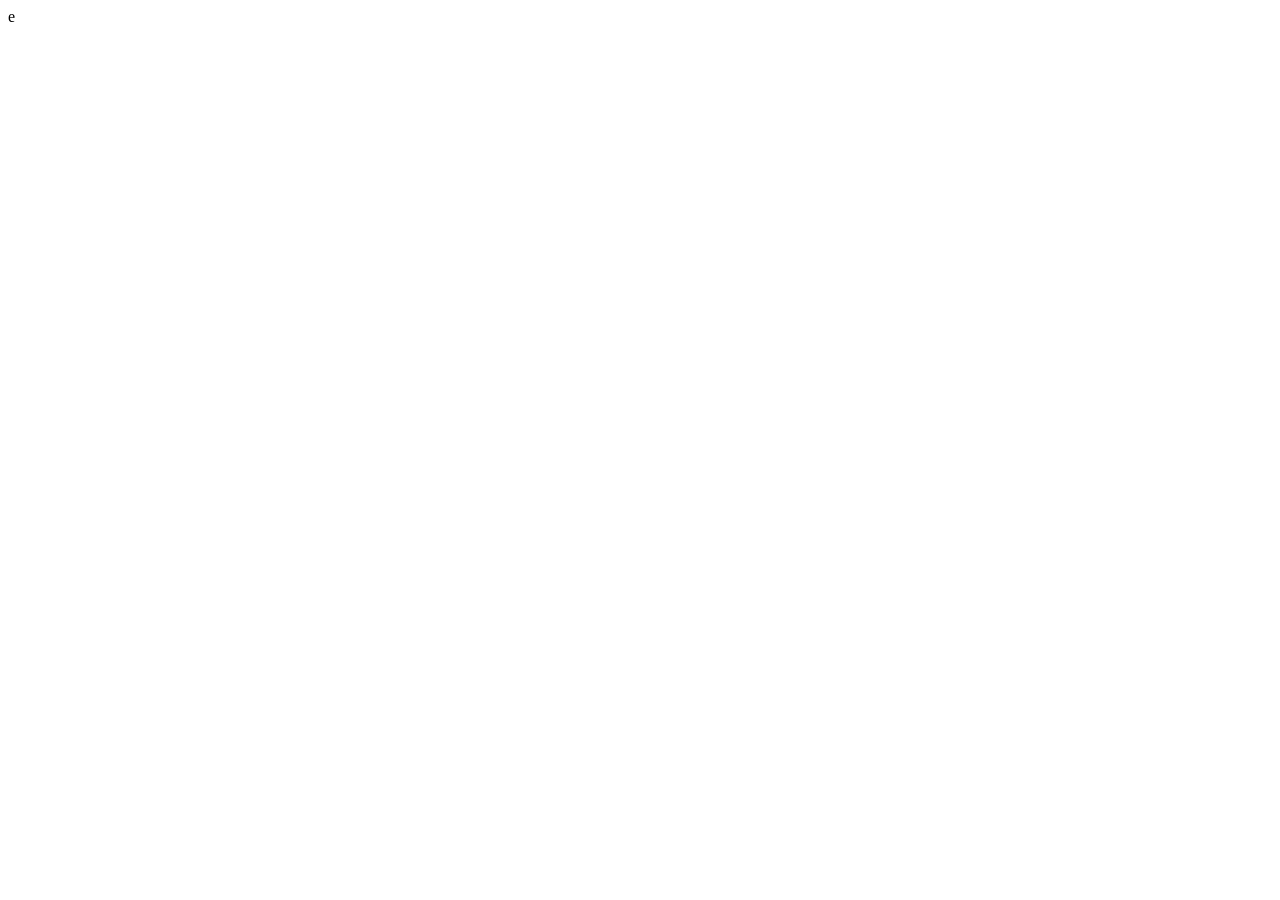
==== index.html @ 97b364ef "primer commit" ====
<!DOCTYPE html>
<html lang="es">
<head>
    <meta charset="UTF-8">
    <meta name="viewport" content="width=device-width, initial-scale=1.0">
    <title>Web de restaurante</title>
</head>
<body>
    
</body>
</html>
e
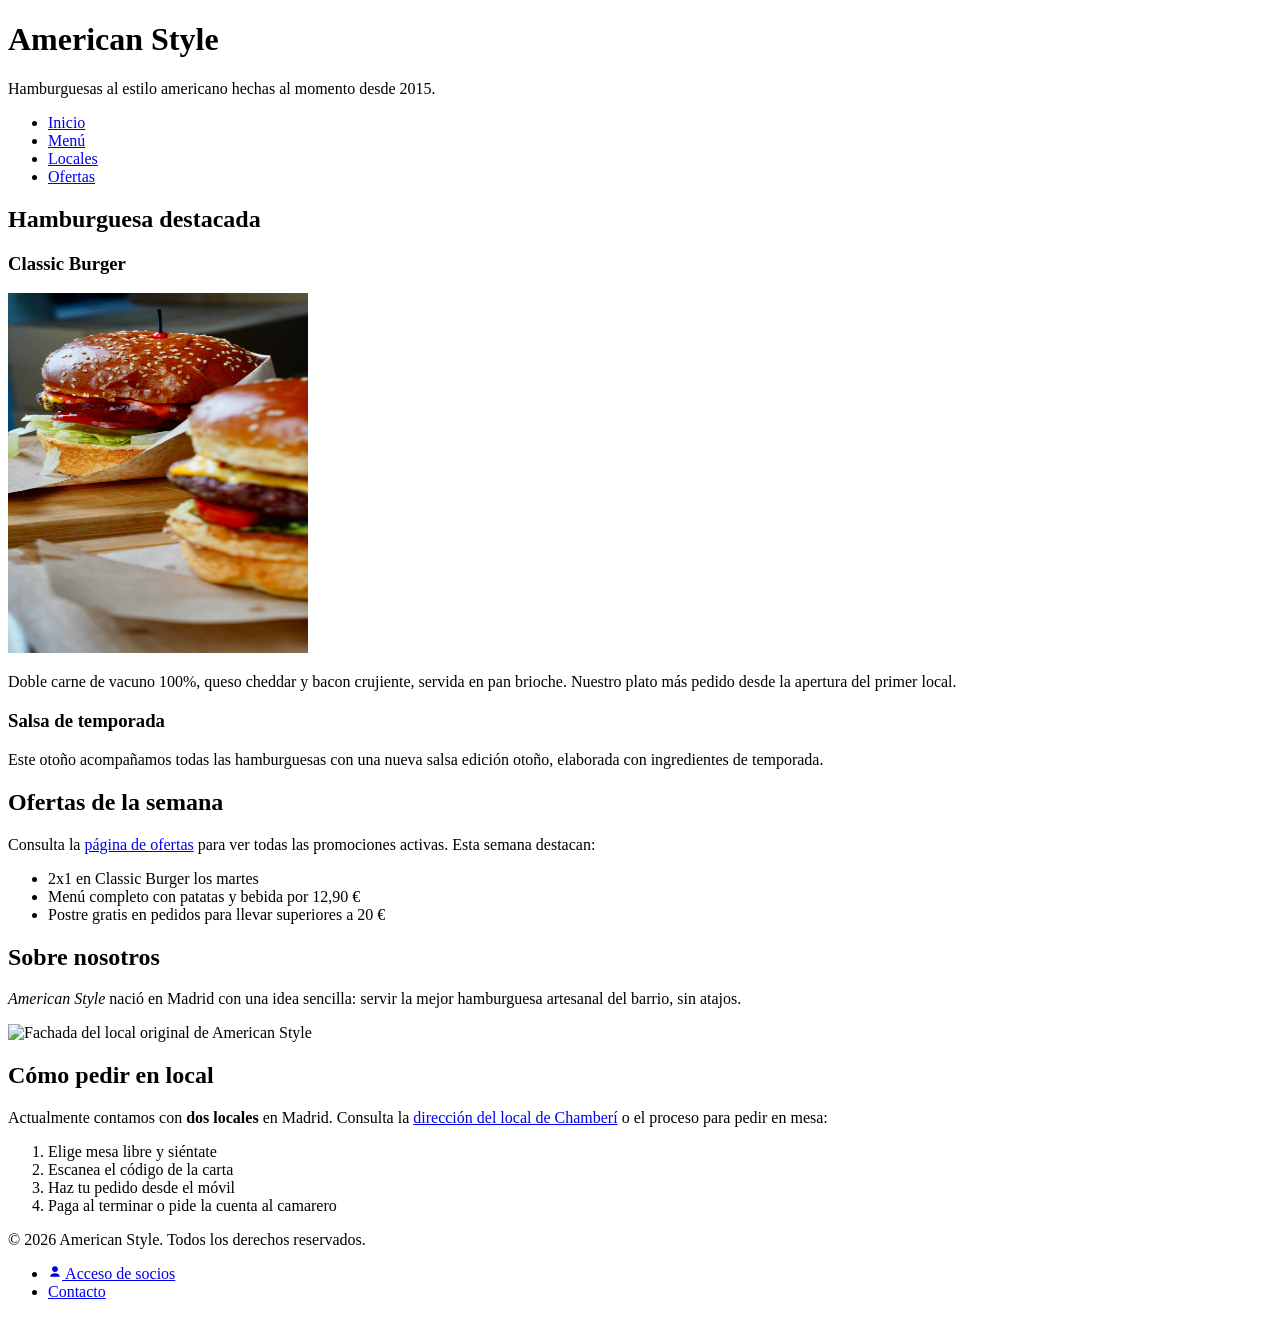
==== commit 6fcb9318: "Restaurante american style" ====
--- a/index.html
+++ b/index.html
@@ -1,12 +1,99 @@
+<!--[Nombre: Andrés Karambasis]-->
 <!DOCTYPE html>
 <html lang="es">
 <head>
-    <meta charset="UTF-8">
-    <meta name="viewport" content="width=device-width, initial-scale=1.0">
-    <title>Web de restaurante</title>
+  <meta charset="UTF-8">
+  <meta name="viewport" content="width=device-width, initial-scale=1.0">
+  <title>American Style — Hamburguesería</title>
 </head>
 <body>
-    
+
+  <header>
+    <h1>American Style</h1>
+    <p>Hamburguesas al estilo americano hechas al momento desde 2015.</p>
+  </header>
+
+  <nav aria-label="Navegación principal">
+    <ul>
+      <li><a href="burger_inicio.html">Inicio</a></li>
+      <li><a href="burger_menu.html">Menú</a></li>
+      <li><a href="burger_locales.html">Locales</a></li>
+      <li><a href="burger_ofertas.html">Ofertas</a></li>
+    </ul>
+  </nav>
+
+  <main>
+
+    <section id="menu">
+      <h2>Hamburguesa destacada</h2>
+
+      <article>
+        <h3>Classic Burger</h3>
+        <img src=pexels-mehmetography-2153058108-33502810.jpg alt="Classic Burger con doble carne, queso cheddar y bacon" width="300" height="360">
+        <p>
+          Doble carne de vacuno 100%, queso cheddar y bacon
+          crujiente, servida en pan brioche. Nuestro plato más pedido desde
+          la apertura del primer local.
+        </p>
+      </article>
+
+      <article>
+        <h3>Salsa de temporada</h3>
+        <p>
+          Este otoño acompañamos todas las hamburguesas con una nueva salsa edición otoño,
+          elaborada con ingredientes de temporada.
+        </p>
+      </article>
+    </section>
+
+    <section id="ofertas">
+      <h2>Ofertas de la semana</h2>
+
+
+      <p>Consulta la <a href="burger_ofertas.html">página de ofertas</a>
+        para ver todas las promociones activas. Esta semana destacan:</p>
+
+      <ul><li>2x1 en Classic Burger los martes</li>
+        <li>Menú completo con patatas y bebida por 12,90 €</li>
+        <li>Postre gratis en pedidos para llevar superiores a 20 €</li> </ul>
+    </section>
+
+    <aside>
+      <h2>Sobre nosotros</h2>
+
+      <p><em>American Style</em> nació en Madrid con una idea sencilla:
+        servir la mejor hamburguesa artesanal del barrio, sin atajos.</p>
+      <img src="fachada-local.svg" alt="Fachada del local original de American Style" width="200" height="240">
+    </aside>
+
+    <section id="locales">
+      <h2>Cómo pedir en local</h2>
+
+      <p>Actualmente contamos con <strong>dos locales</strong> en Madrid.
+        Consulta la <a href="burger_locales.html#chamberi">dirección
+        del local de Chamberí</a> o el proceso para pedir en mesa:</p>
+        <ol><li>Elige mesa libre y siéntate</li>
+        <li>Escanea el código de la carta</li>
+        <li>Haz tu pedido desde el móvil</li>
+        <li>Paga al terminar o pide la cuenta al camarero</li></ol>
+    </section>
+
+  </main>
+
+  <footer>
+    <p>&copy; 2026 American Style. Todos los derechos reservados.</p>
+    <nav aria-label="Navegación del pie de página">
+      <ul>
+        <li>
+          <a href="burger_login.html">
+            <svg class="nav-user-icon" viewBox="0 0 24 24" width="14" height="14" fill="currentColor" aria-hidden="true"><path d="M12 12a5 5 0 1 0 0-10 5 5 0 0 0 0 10Zm0 2c-4.42 0-8 2.24-8 5v1h16v-1c0-2.76-3.58-5-8-5Z"/></svg>
+            Acceso de socios
+          </a>
+        </li>
+        <li><a href="mailto:info@americanstyle.example">Contacto</a></li>
+      </ul>
+    </nav>
+  </footer>
+
 </body>
-</html>
-e
+</html>
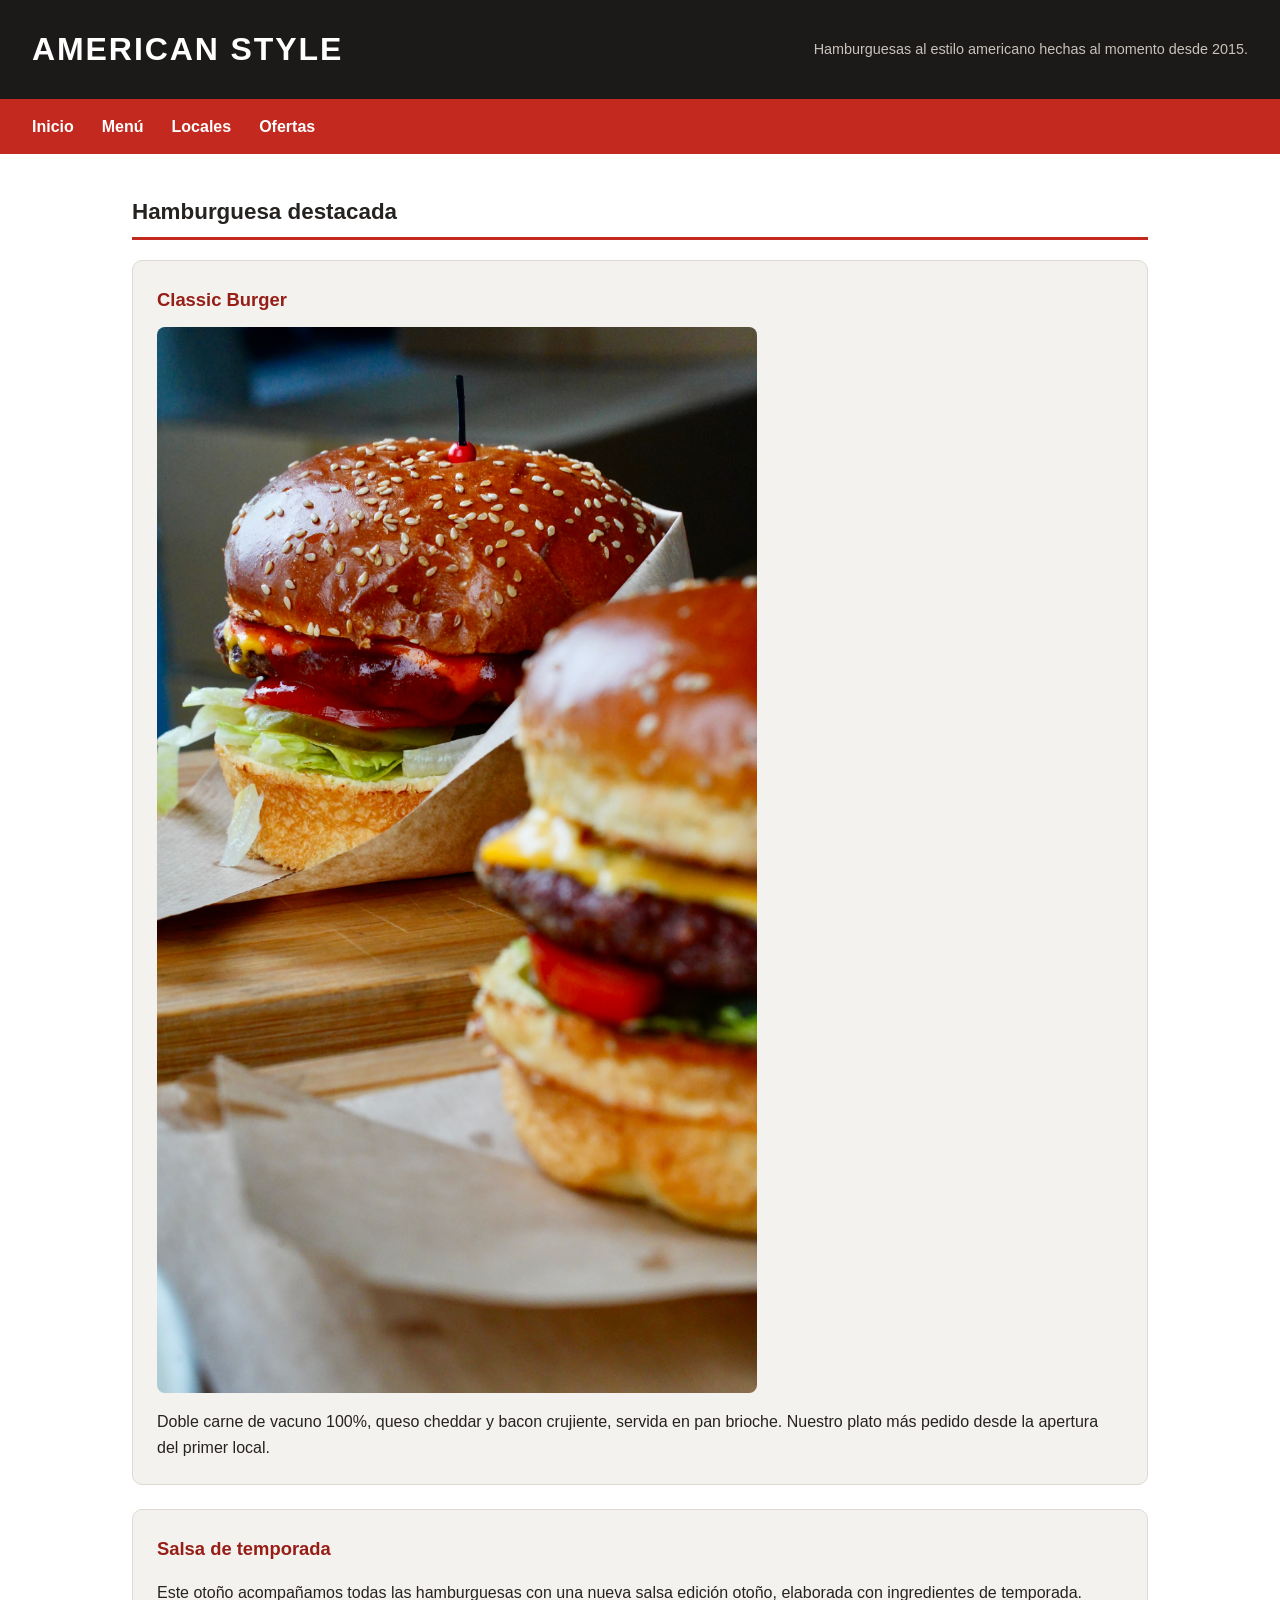
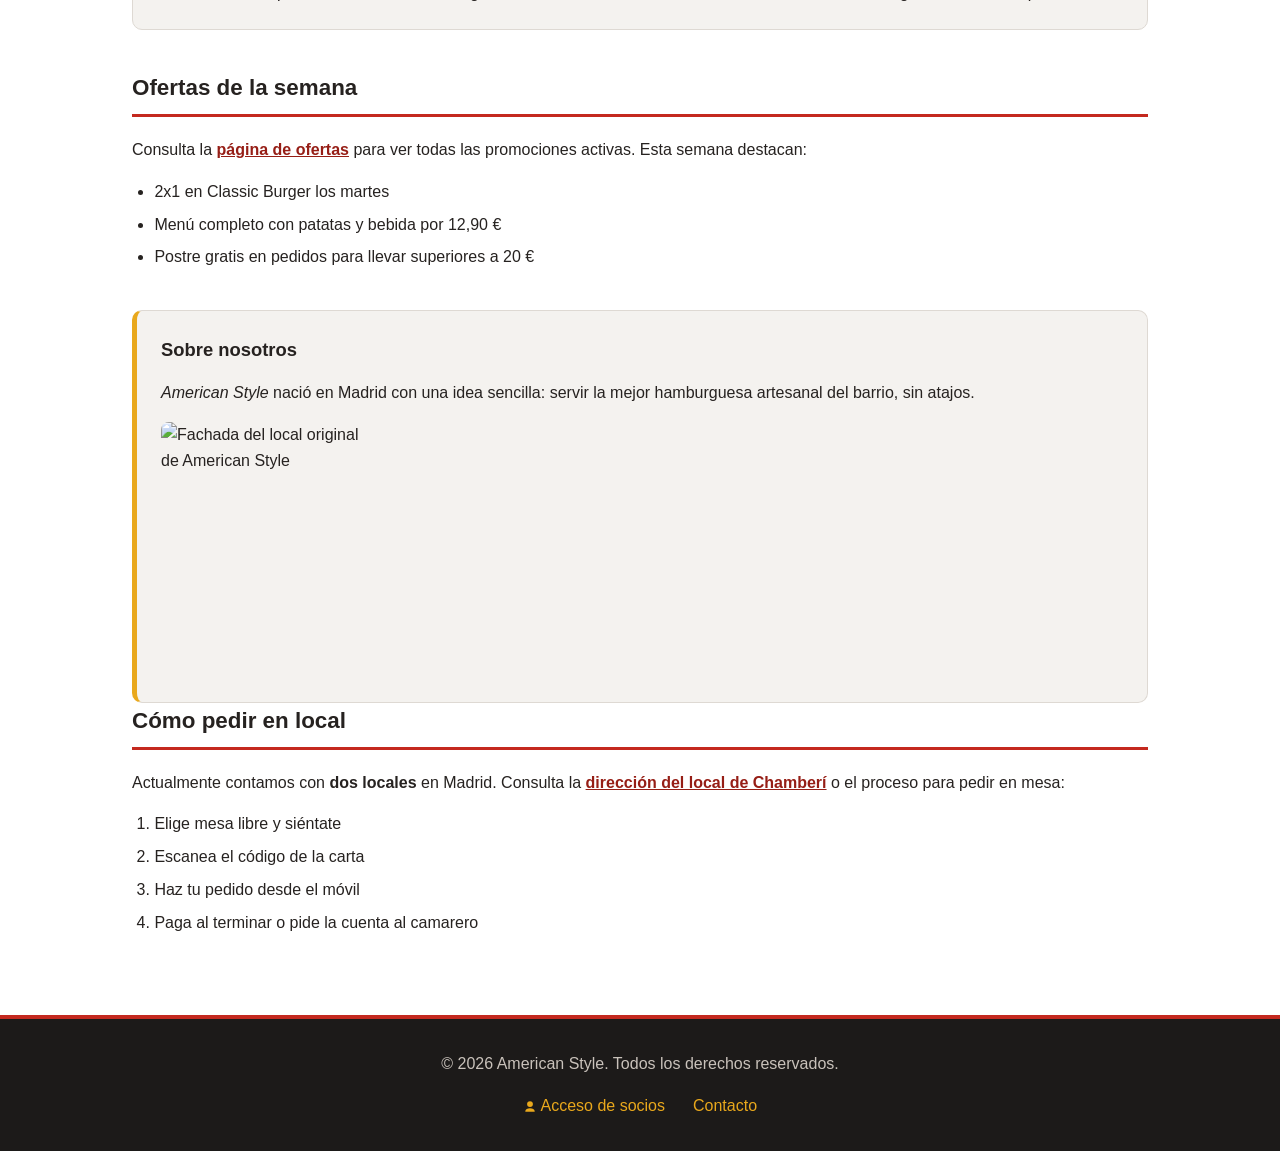
==== commit 75a75227: "css" ====
--- a/index.html
+++ b/index.html
@@ -5,6 +5,7 @@
   <meta charset="UTF-8">
   <meta name="viewport" content="width=device-width, initial-scale=1.0">
   <title>American Style — Hamburguesería</title>
+  <link rel="stylesheet" href="styles.css">
 </head>
 <body>
 
@@ -29,7 +30,7 @@
 
       <article>
         <h3>Classic Burger</h3>
-        <img src=pexels-mehmetography-2153058108-33502810.jpg alt="Classic Burger con doble carne, queso cheddar y bacon" width="300" height="360">
+        <img src=pexels-mehmetography-2153058108-33502810.jpg alt="Classic Burger con doble carne, queso cheddar y bacon" width="600" height="360">
         <p>
           Doble carne de vacuno 100%, queso cheddar y bacon
           crujiente, servida en pan brioche. Nuestro plato más pedido desde
--- a/styles.css
+++ b/styles.css
@@ -0,0 +1,393 @@
+/* ============================================================
+   American Style — hoja de estilos compartida
+   Nombres: [Escribe aquí tu nombre / el de tu pareja]
+   ============================================================ */
+
+
+/* ------------------------------------------------------------
+   1. VARIABLES DE COLOR
+   Se definen una sola vez en :root y se reutilizan con var().
+   Así, cambiar la paleta del sitio se hace en un único lugar.
+   ------------------------------------------------------------ */
+:root {
+  --rojo: #c4291f;
+  --rojo-oscuro: #961e16;
+  --mostaza: #e9a81c;
+  --carbon: #1c1a19;
+  --superficie: #f4f2ef;
+  --borde: #ded9d3;
+  --texto: #262220;
+}
+
+
+/* ------------------------------------------------------------
+   2. RESET
+   box-sizing: border-box hace que el padding y el borde se
+   cuenten DENTRO del ancho declarado. Sin esto, un elemento
+   con width:100% más padding se saldría de su contenedor.
+   ------------------------------------------------------------ */
+* {
+  box-sizing: border-box;
+}
+
+body {
+  margin: 0;
+  padding: 0;
+  font-family: "Helvetica Neue", Helvetica, Arial, sans-serif;
+  font-size: 16px;
+  line-height: 1.6;
+  color: var(--texto);
+  background-color: #ffffff;
+}
+
+
+/* ------------------------------------------------------------
+   3. HEADER CON FLEXBOX
+   display:flex pone el título y el eslogan en una misma fila.
+   justify-content:space-between los separa a los dos extremos.
+   align-items:center los alinea verticalmente entre sí.
+   flex-wrap permite que bajen de línea si no caben.
+   ------------------------------------------------------------ */
+header {
+  display: flex;
+  justify-content: space-between;
+  align-items: center;
+  flex-wrap: wrap;
+  gap: 1rem;
+  padding: 1.5rem 2rem;
+  background-color: var(--carbon);
+  color: #ffffff;
+}
+
+header h1 {
+  margin: 0;
+  font-size: 2rem;
+  font-weight: 800;
+  letter-spacing: 0.06em;
+  text-transform: uppercase;
+}
+
+header p {
+  margin: 0;
+  font-size: 0.9rem;
+  color: #c9c2bb;
+}
+
+
+/* ------------------------------------------------------------
+   4. NAVEGACIÓN CON FLEXBOX
+   El <ul> deja de ser una lista vertical con viñetas y pasa a
+   ser una fila. list-style:none quita los marcadores, gap
+   separa los enlaces sin necesidad de márgenes manuales.
+   Esta regla afecta al nav del header y al del footer.
+   ------------------------------------------------------------ */
+nav ul {
+  display: flex;
+  flex-wrap: wrap;
+  gap: 1.75rem;
+  list-style: none;
+  margin: 0;
+  padding: 0;
+}
+
+/* Barra de navegación principal (el nav que cuelga de body) */
+body > nav {
+  padding: 0.9rem 2rem;
+  background-color: var(--rojo);
+}
+
+body > nav a {
+  color: #ffffff;
+  text-decoration: none;
+  font-weight: 600;
+}
+
+body > nav a:hover {
+  text-decoration: underline;
+}
+
+
+/* ------------------------------------------------------------
+   5. COMPOSICIÓN PRINCIPAL
+   main se centra y se limita en anchura para que las líneas de
+   texto no queden demasiado largas y sean legibles.
+   ------------------------------------------------------------ */
+main {
+  max-width: 1080px;
+  margin: 0 auto;
+  padding: 2.5rem 2rem;
+}
+
+
+/* ------------------------------------------------------------
+   6. GRID DE LA PÁGINA DE INICIO
+   La página principal tiene <aside>, así que su main usa Grid
+   de dos pistas: una ancha (2fr) para las secciones y otra
+   estrecha (1fr) para la barra lateral.
+   Las secciones se colocan en la columna 1 y el aside en la 2.
+   align-items:start evita que el aside se estire a lo alto.
+   ------------------------------------------------------------ */
+main.home {
+  display: grid;
+  grid-template-columns: 2fr 1fr;
+  gap: 2.5rem;
+  align-items: start;
+}
+
+main.home > section {
+  grid-column: 1;
+  margin-bottom: 0;
+}
+
+main.home > aside {
+  grid-column: 2;
+  grid-row: 1;
+}
+
+
+/* ------------------------------------------------------------
+   7. SECCIONES Y TÍTULOS
+   Un borde inferior bajo cada <h2> marca dónde empieza cada
+   bloque de contenido sin necesidad de más decoración.
+   ------------------------------------------------------------ */
+section {
+  margin-bottom: 2.5rem;
+}
+
+section h2 {
+  margin-top: 0;
+  margin-bottom: 1.25rem;
+  padding-bottom: 0.5rem;
+  font-size: 1.4rem;
+  border-bottom: 3px solid var(--rojo);
+}
+
+
+/* ------------------------------------------------------------
+   8. TARJETAS
+   Cada <article> se presenta como una tarjeta: fondo propio,
+   relleno interior, borde, esquinas redondeadas y separación
+   respecto a la siguiente.
+   ------------------------------------------------------------ */
+article {
+  background-color: var(--superficie);
+  padding: 1.5rem;
+  border: 1px solid var(--borde);
+  border-radius: 10px;
+  margin-bottom: 1.5rem;
+}
+
+article h3 {
+  margin-top: 0;
+  margin-bottom: 0.75rem;
+  font-size: 1.15rem;
+  color: var(--rojo-oscuro);
+}
+
+article p:last-child,
+article ul:last-child,
+article ol:last-child {
+  margin-bottom: 0;
+}
+
+
+/* ------------------------------------------------------------
+   9. IMÁGENES
+   max-width:100% impide que una imagen más ancha que su
+   contenedor lo desborde; height:auto conserva la proporción
+   al reducirse.
+   ------------------------------------------------------------ */
+img {
+  max-width: 100%;
+  height: auto;
+  display: block;
+  border-radius: 8px;
+  margin-bottom: 1rem;
+}
+
+
+/* ------------------------------------------------------------
+   10. BARRA LATERAL
+   El borde izquierdo en mostaza la distingue del contenido
+   principal sin cambiar su tamaño ni su posición.
+   ------------------------------------------------------------ */
+aside {
+  background-color: var(--superficie);
+  border: 1px solid var(--borde);
+  border-left: 5px solid var(--mostaza);
+  border-radius: 10px;
+  padding: 1.5rem;
+}
+
+aside h2 {
+  margin-top: 0;
+  margin-bottom: 0.75rem;
+  font-size: 1.15rem;
+  border-bottom: none;
+  padding-bottom: 0;
+}
+
+
+/* ------------------------------------------------------------
+   11. LISTAS DE CONTENIDO
+   Estilo común para las <ul> y <ol> que aparecen dentro de
+   main, en todas las páginas del sitio.
+   ------------------------------------------------------------ */
+main ul,
+main ol {
+  padding-left: 1.4rem;
+  margin-top: 0;
+}
+
+main li {
+  margin-bottom: 0.45rem;
+}
+
+
+/* ------------------------------------------------------------
+   12. ENLACES DENTRO DEL CONTENIDO
+   ------------------------------------------------------------ */
+main a {
+  color: var(--rojo-oscuro);
+  font-weight: 600;
+}
+
+main a:hover {
+  color: var(--rojo);
+}
+
+
+/* ------------------------------------------------------------
+   13. FORMULARIO DE ACCESO
+   El formulario se presenta como una tarjeta centrada:
+   max-width lo limita en anchura y margin:0 auto lo centra
+   horizontalmente dentro de su sección.
+   ------------------------------------------------------------ */
+form {
+  max-width: 420px;
+  margin: 0 auto;
+  background-color: var(--superficie);
+  padding: 2rem;
+  border: 1px solid var(--borde);
+  border-radius: 12px;
+}
+
+form p {
+  margin: 0 0 1.25rem;
+}
+
+/* Cada etiqueta ocupa su propia línea, encima del campo */
+form label {
+  display: block;
+  margin-bottom: 0.4rem;
+  font-weight: 600;
+}
+
+/* Campos a anchura completa de la tarjeta */
+form input {
+  width: 100%;
+  padding: 0.75rem 0.9rem;
+  border: 1px solid var(--borde);
+  border-radius: 8px;
+  font-size: 1rem;
+  font-family: inherit;
+  background-color: #ffffff;
+}
+
+/* Foco visible: indica con claridad qué campo está activo,
+   también para quien navega con el teclado */
+form input:focus {
+  outline: 3px solid rgba(196, 41, 31, 0.3);
+  outline-offset: 1px;
+  border-color: var(--rojo);
+}
+
+form button {
+  width: 100%;
+  padding: 0.85rem;
+  background-color: var(--rojo);
+  color: #ffffff;
+  border: none;
+  border-radius: 8px;
+  font-size: 1rem;
+  font-weight: 700;
+  font-family: inherit;
+  cursor: pointer;
+}
+
+form button:hover {
+  background-color: var(--rojo-oscuro);
+}
+
+
+/* ------------------------------------------------------------
+   14. FOOTER
+   Mismo fondo que el header para cerrar la página, separado
+   de main por un borde superior en rojo.
+   ------------------------------------------------------------ */
+footer {
+  padding: 2rem;
+  background-color: var(--carbon);
+  color: #c9c2bb;
+  text-align: center;
+  border-top: 4px solid var(--rojo);
+}
+
+footer p {
+  margin: 0 0 1rem;
+}
+
+footer nav ul {
+  justify-content: center;
+}
+
+footer a {
+  color: var(--mostaza);
+  text-decoration: none;
+}
+
+footer a:hover {
+  text-decoration: underline;
+}
+
+/* El icono SVG del enlace de acceso se alinea con el texto */
+footer svg {
+  vertical-align: middle;
+}
+
+
+/* ------------------------------------------------------------
+   15. BREAKPOINT RESPONSIVE
+   Por debajo de 768px la composición cambia de verdad:
+   el Grid de dos columnas pasa a una sola, el header apila
+   título y eslogan, y la navegación se convierte en columna.
+   ------------------------------------------------------------ */
+@media (max-width: 768px) {
+
+  main.home {
+    grid-template-columns: 1fr;
+    gap: 1.5rem;
+  }
+
+  main.home > section,
+  main.home > aside {
+    grid-column: 1;
+    grid-row: auto;
+  }
+
+  header {
+    flex-direction: column;
+    align-items: flex-start;
+    padding: 1.25rem;
+  }
+
+  body > nav ul {
+    flex-direction: column;
+    gap: 0.6rem;
+  }
+
+  main {
+    padding: 1.5rem 1.25rem;
+  }
+
+}
